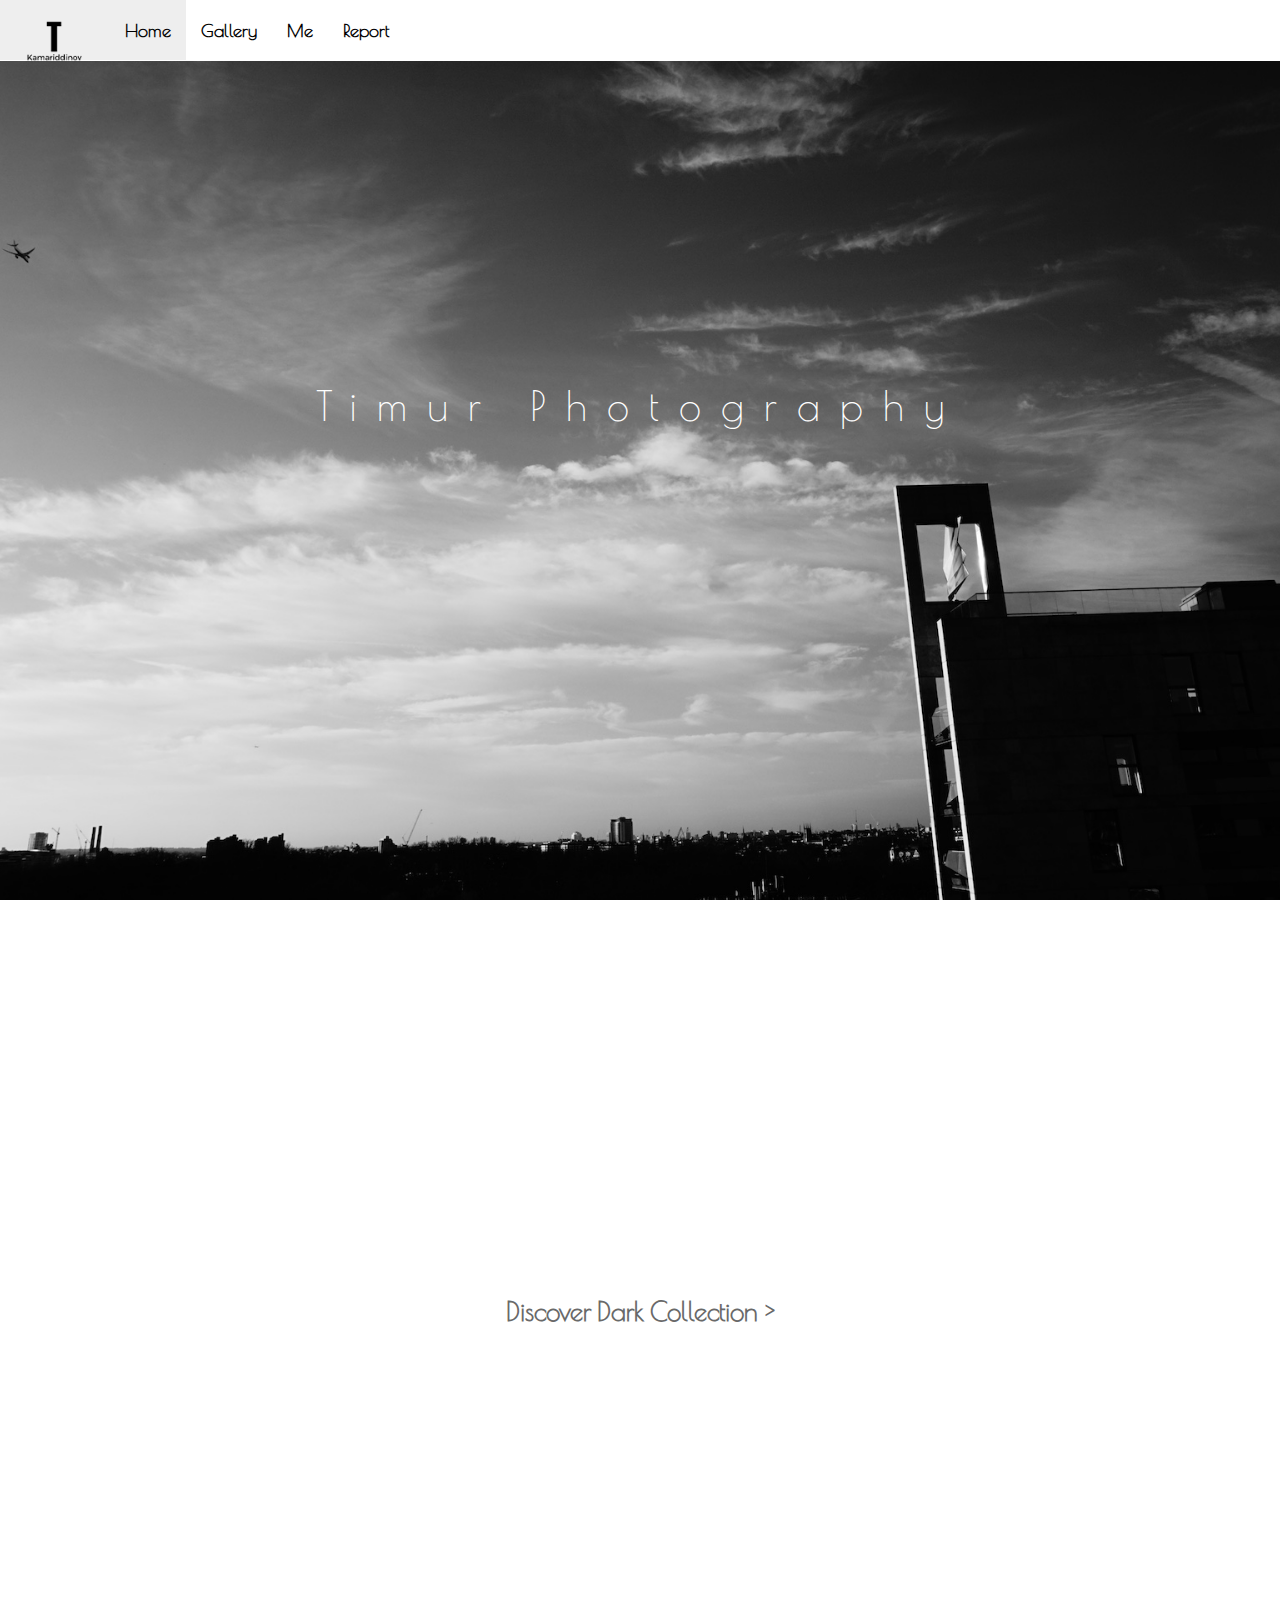
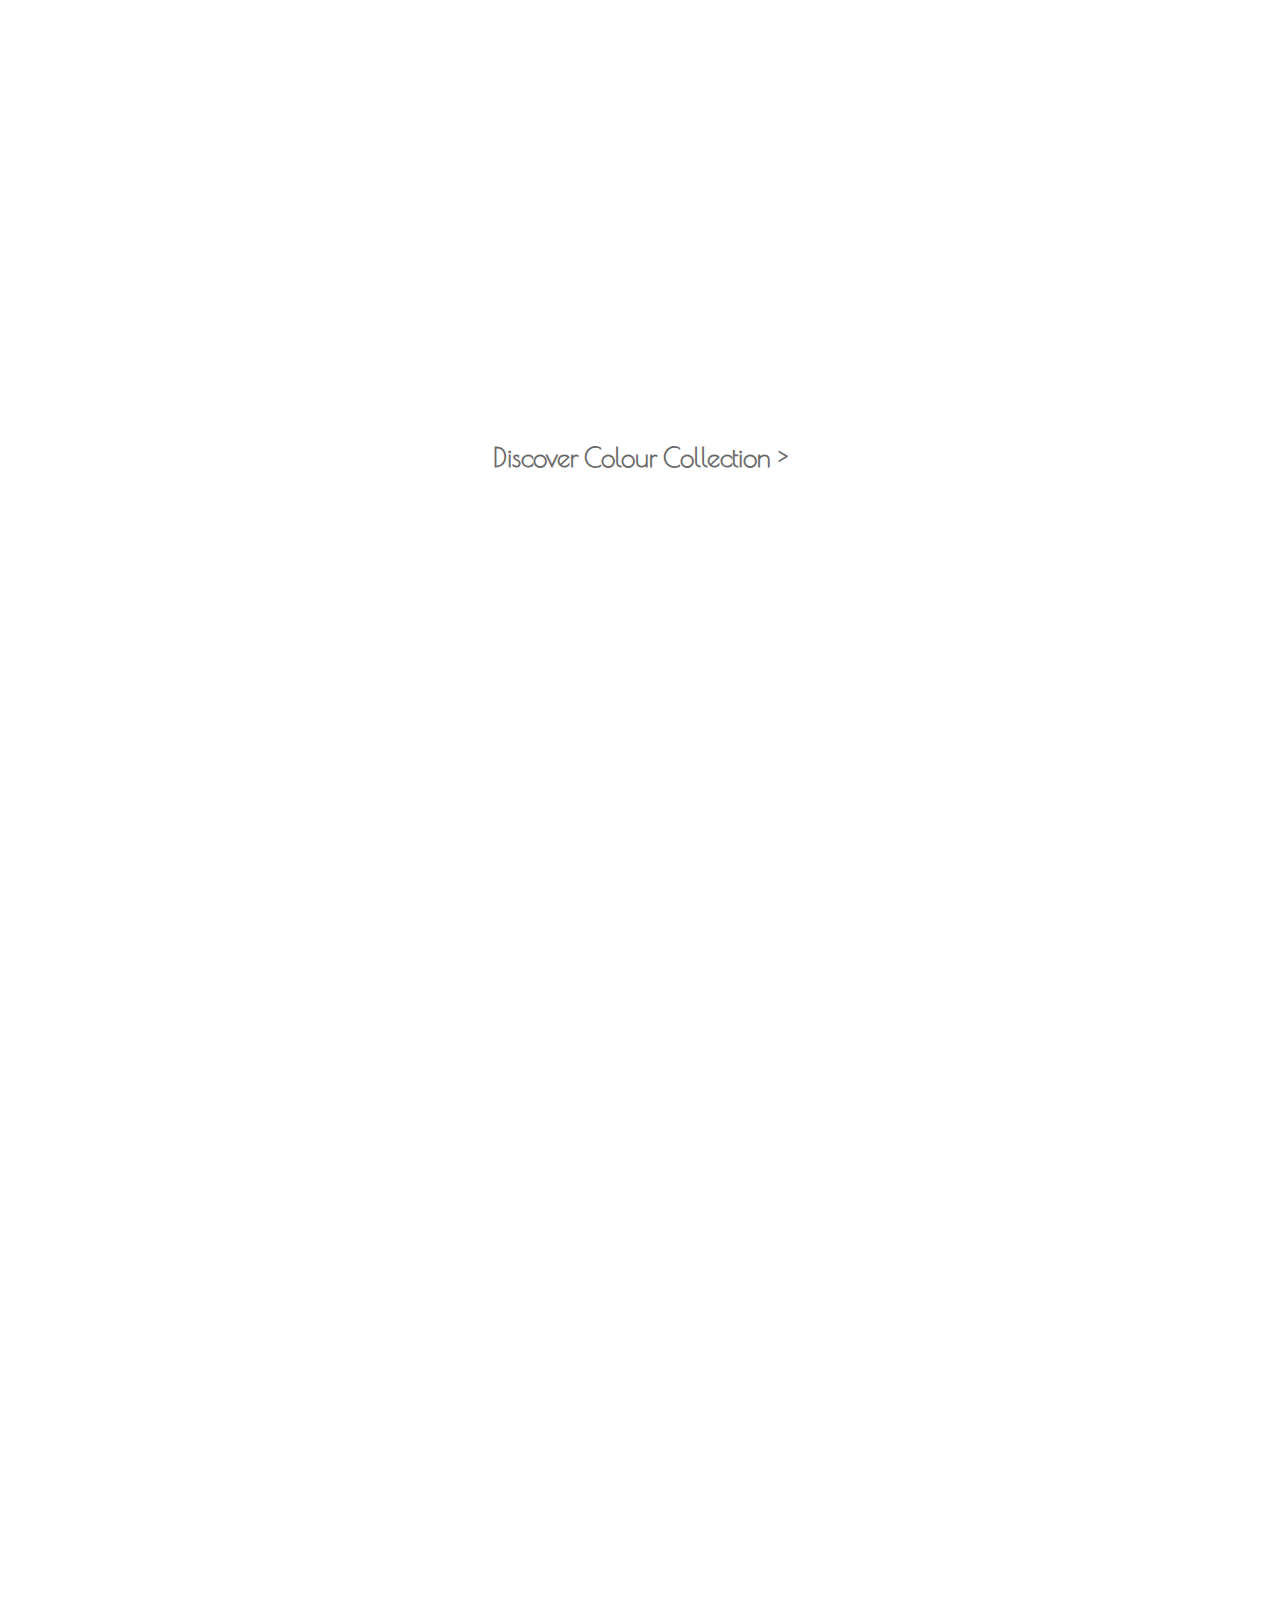
==== index.html @ cd819352 "Add files via upload" ====
<!DOCTYPE html>
<!--                  Make sure you use fine font for your website                                 -->
<html lang ="en">
<head>
<meta charset="UTF-8"><!--Specific chracter encoding for the HTML doc-->
<meta name="viewport" content="width=device-width, initial-scale=1, maximum-scale=1, user-scalable=no">

<script src="https://code.jquery.com/jquery-3.1.1.min.js"></script>
<script src="JS/web.js"></script>
<script src="JS/bootstrap.js"></script>

<link href = "CSS/bootstrap.css" rel="stylesheet" type="text/css"/>
<link href = "CSS/animate.css" rel="stylesheet" type="text/css"/>
<link href = "CSS/style.css" rel="stylesheet" type="text/css"/>



</head>
<body>

<nav class="navbar navbar-default navbar-fixed-top">

    <div class="navbar-header"> <!-- This is a start of cpollapsed nav bar.... The nav bar header allows it to sit on top of everything else -->
<!--"button" is just accessibility thing to tell the user that it is a button-->

<a class="navbar-brand" href="Home.html"><img class="image" src="Images/Kam.png"></a>
      <button type="button" 
      class="navbar-toggle collapsed" 
      data-toggle="collapse"
      data-target="#Home_Nav"
      aria-expanded="false">
      ==</button><!-- This will allow the user to collapse a nav wehn it is narrow -->
      
      </div><!-- This is a collapsed navbar (end) -->

      <div class="collapse navbar-collapse" id="Home_Nav"><!-- This is un-collapsed nav bar -->
    <ul class="nav navbar-nav">
         <li  class="active"><a href="Index.html">Home</a></li><!--any list that has "active" highlights the page that the user is on-->
         <li><a href="Gallery.html">Gallery</a></li>
         <li><a href="About.html">Me</a></li>
         <li><a href="report.html">Report</a></li>
    </ul>
      </div>
  
</nav>










<div class="DarkerSide1">

	<div class="caption fadeInUp animated">
	<span class="border fadeIn animated">Timur Photography</span>
	</div>
	
</div>












<div class="DarkerSide2">
<h2>No colour will ever be brighter for me than Black and White</h2>
<h3><a href="Gallery.html #cont2">Discover Dark Collection ></a></h3>
</div>
<div class="BrighterSide">
	<h2>The purest and most thoughtful minds are those which love colour the most</h2>
	<h3><a href="Gallery.html #cont">Discover Colour Collection ></a></h3>
</div>
<div class="BrighterSide2">
<div class="unique">
	<a href="report.html"><h2>REPORT</h2></a>
	</div>
</div>


</body>
---- CSS/style.css ----
@import url('https://fonts.googleapis.com/css?family=Poiret+One');

*,*:hover{
  transition: 0.5s all ease;
}

h1{

	
}
.Social h1,h4{
  
  margin-top: 100px;
  text-transform: 50%;
}

.container{/*For NAV BAR*/
  background-color: white;
 
  width: 100%;
  transition: all 0.3s ease;
  position: fixed;
}

#loadingcover{
  width: 100%;
  height: 100%;
  background-color: white;
}

body, html{
    height: 100%;
    margin: 0;
    color: #777;
    margin-bottom: 30px;
    background-color: transparent;  
    
}
html{
  background-color: transparent;
}



.navbar-default{
 position: 0 fixed;
 margin:0 auto;

}

.textbox{
  width: 35%;
  margin-left: 400px;
  box-shadow: 1px 10px 12px rgba(0,0,0,0.5);
  box-shadow: 1px -10px 12px rgba(0,0,0,0.5);
}

.textbox, h1, p{
text-align: left;

}


  
.image{
  
 /*logo*/
margin-bottom: : 30px;
}


ul{
  background: white;
}


.DarkerSide1 { 
    /* The image used */
     background-image: url("../Images/HomePage/Home1.jpg");

    /* Full height */
    height: 100%; 

    /* Create the parallax scrolling effect */
    background-attachment: fixed;
    background-position: center;
    background-repeat: no-repeat;
    background-size: cover;
    transition: 0.5s all ease;
    background-color: transparent;
box-shadow: -1px -40px 12px rgba(0,0,0,0.5);
}

.caption span.border {
    color: white;
    padding: 20px;
    font-size: 40px;
    letter-spacing: 20px;

    font-family: 'Poiret One', cursive;
}

.caption {
    position: absolute;
    left: 0;
    top: 42%;
    width: 100%;
    text-align: center;
    color: #000;
    
}
.caption h1{
margin-left: 45%;
  margin-top: 50%;
  font-family: 'Poiret One', cursive; 
}

.AboutMe{
  background-color: white;
  margin-top: -20px;
}

.AboutMe h2{
padding-left: 50%;
text-align: justify;
background-color: white;
}
.AboutMe{
  background-color: transparent;  
  box-shadow: -1px -20px 12px rgba(0,0,0,0.5);
}
#appear{
  margin-left: 50%;
  background-color: #555555;
  color: white;
  text-align: center;
  text-decoration: none;
  display: inline-block;
  border:none; /*   THIS REMOVES THE SIDES WHICH IS MORE AEASTHETICALLY LOOKING*/
}

.DarkerSide2{

    /* The image used */
    background-image: url("../Images/HomePage/Home3.JPG");
    

    /* Full height */
        min-height: 90%;

    /* Create the parallax scrolling effect */
    background-attachment: fixed;
    background-position: center;
    background-repeat: no-repeat;
    background-size: cover;

}

.DarkerSide2, h2{
  text-align: center;
  font-family: 'Poiret One', cursive;
  color: white;
  padding-top: 5%;
  text-decoration: none;
}
.DarkerSide2, h3{
  text-align: center;
  font-family: 'Poiret One', cursive;
  text-decoration: underline;
  color: white;
  
}

h2{
  text-align: center;

}




.BrighterSide{

    /* The image used */
    background-image: url("../Images/HomePage/Hipster/Hipster1.jpg");

    /* Full height */
        min-height: 100%;

    /* Create the parallax scrolling effect */
    background-attachment: fixed;
    background-position: center;
    background-repeat: no-repeat;
    background-size: cover;

}
.BrighterSide2{

    /* The image used */
    background-image: url("../Images/HomePage/Hipster/Hipster2.jpg");

    /* Full height */
        min-height: 100%;

    /* Create the parallax scrolling effect */
    background-attachment: fixed;
    background-position: center;
    background-repeat: no-repeat;
    background-size: cover;

}
.BrighterSide2, h2{
  text-align: center;
  font-family: 'Poiret One', cursive;
  color: white;
   padding-top: 20%;
}.BrighterSide2, h3{
  text-align: center;
  font-family: 'Poiret One', cursive;
  text-decoration: underline;
  color: white;
  
}




@media only screen and (max-device-width: 1024px) {
    .parallax {
        background-attachment: scroll;
    }
}

#par{
  padding: 10%;
  background-color: black;
  height: 5px;
  text-align: left;
  width: 100%;
}


.unique{
  background-color: rgb(0,0,0,0);
}

.unique h2{
  font-size: 100px;

}

.breadcrumb{
  background-color: transparent;
  height: 10%
  width:50%;

}
.bread{
  width: 10%;
  margin-left: 90%;
}

/*    I have implemented the code from the w3 schools     */
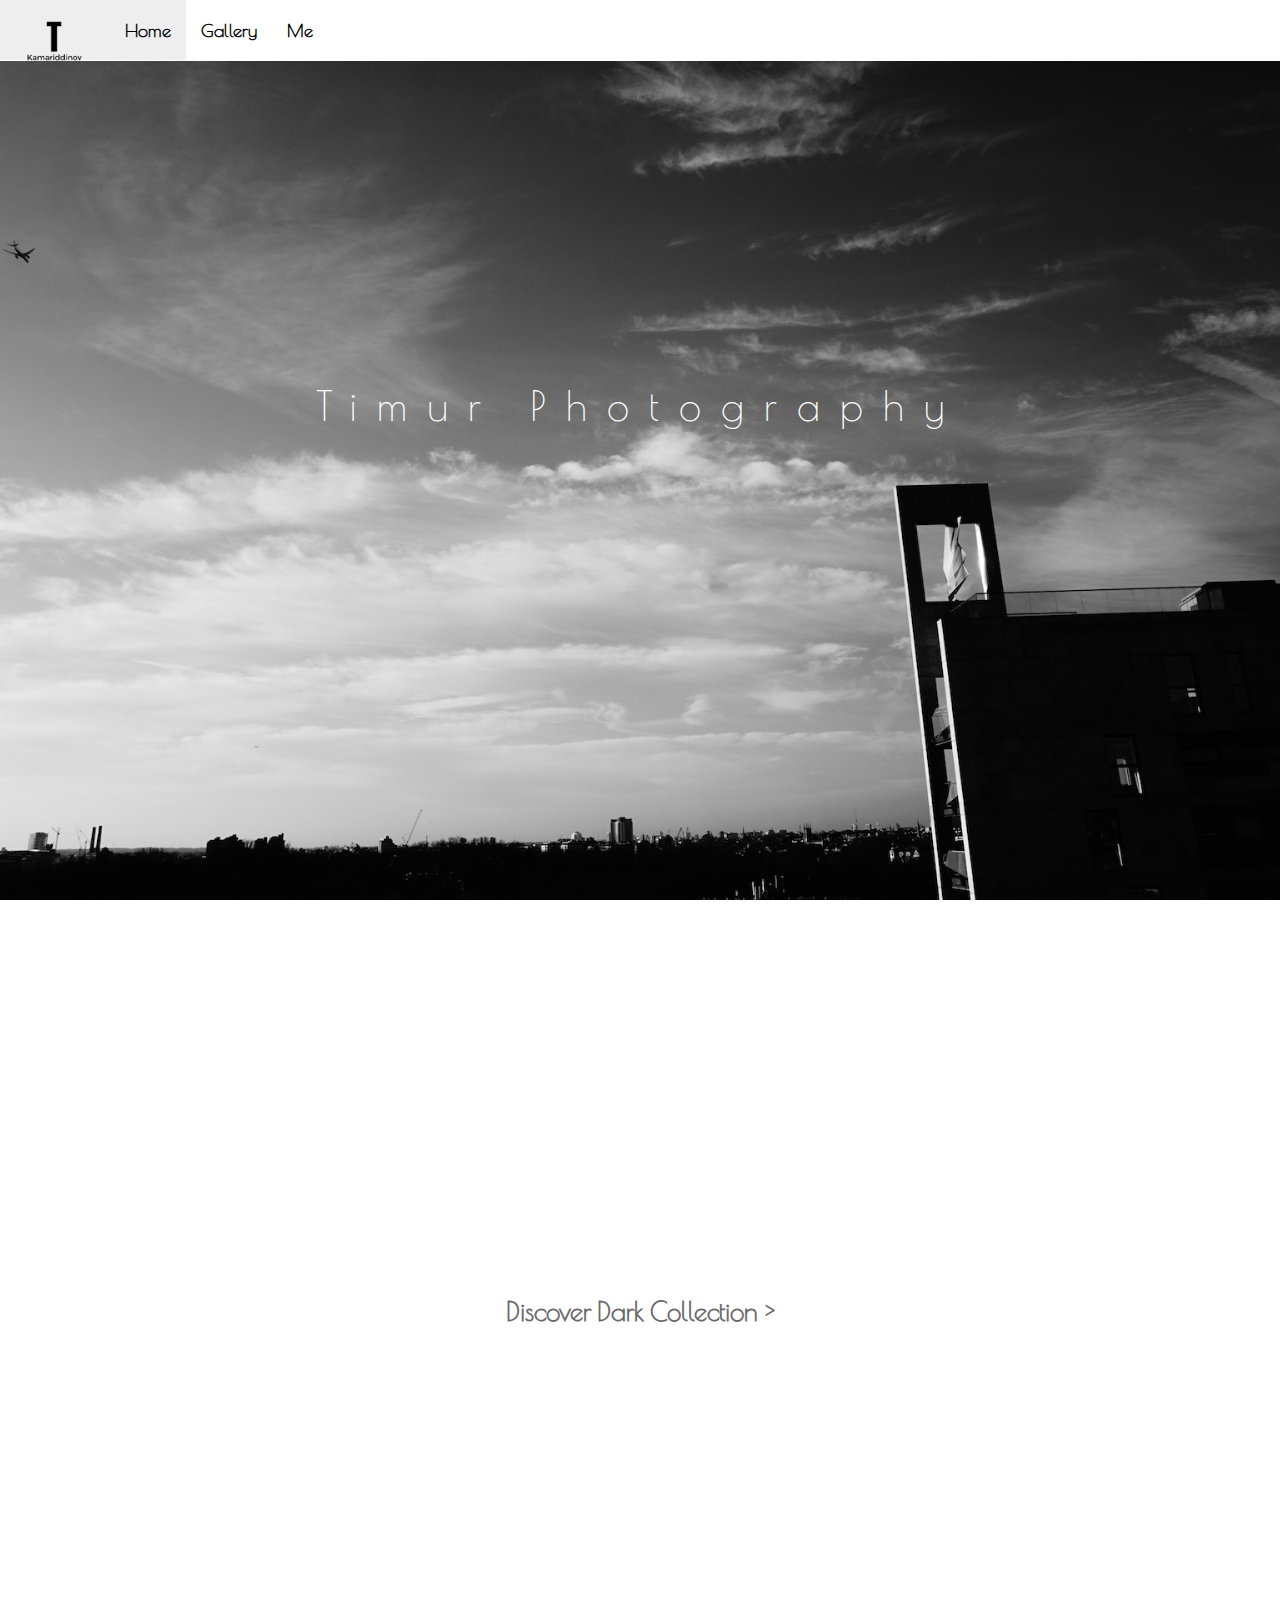
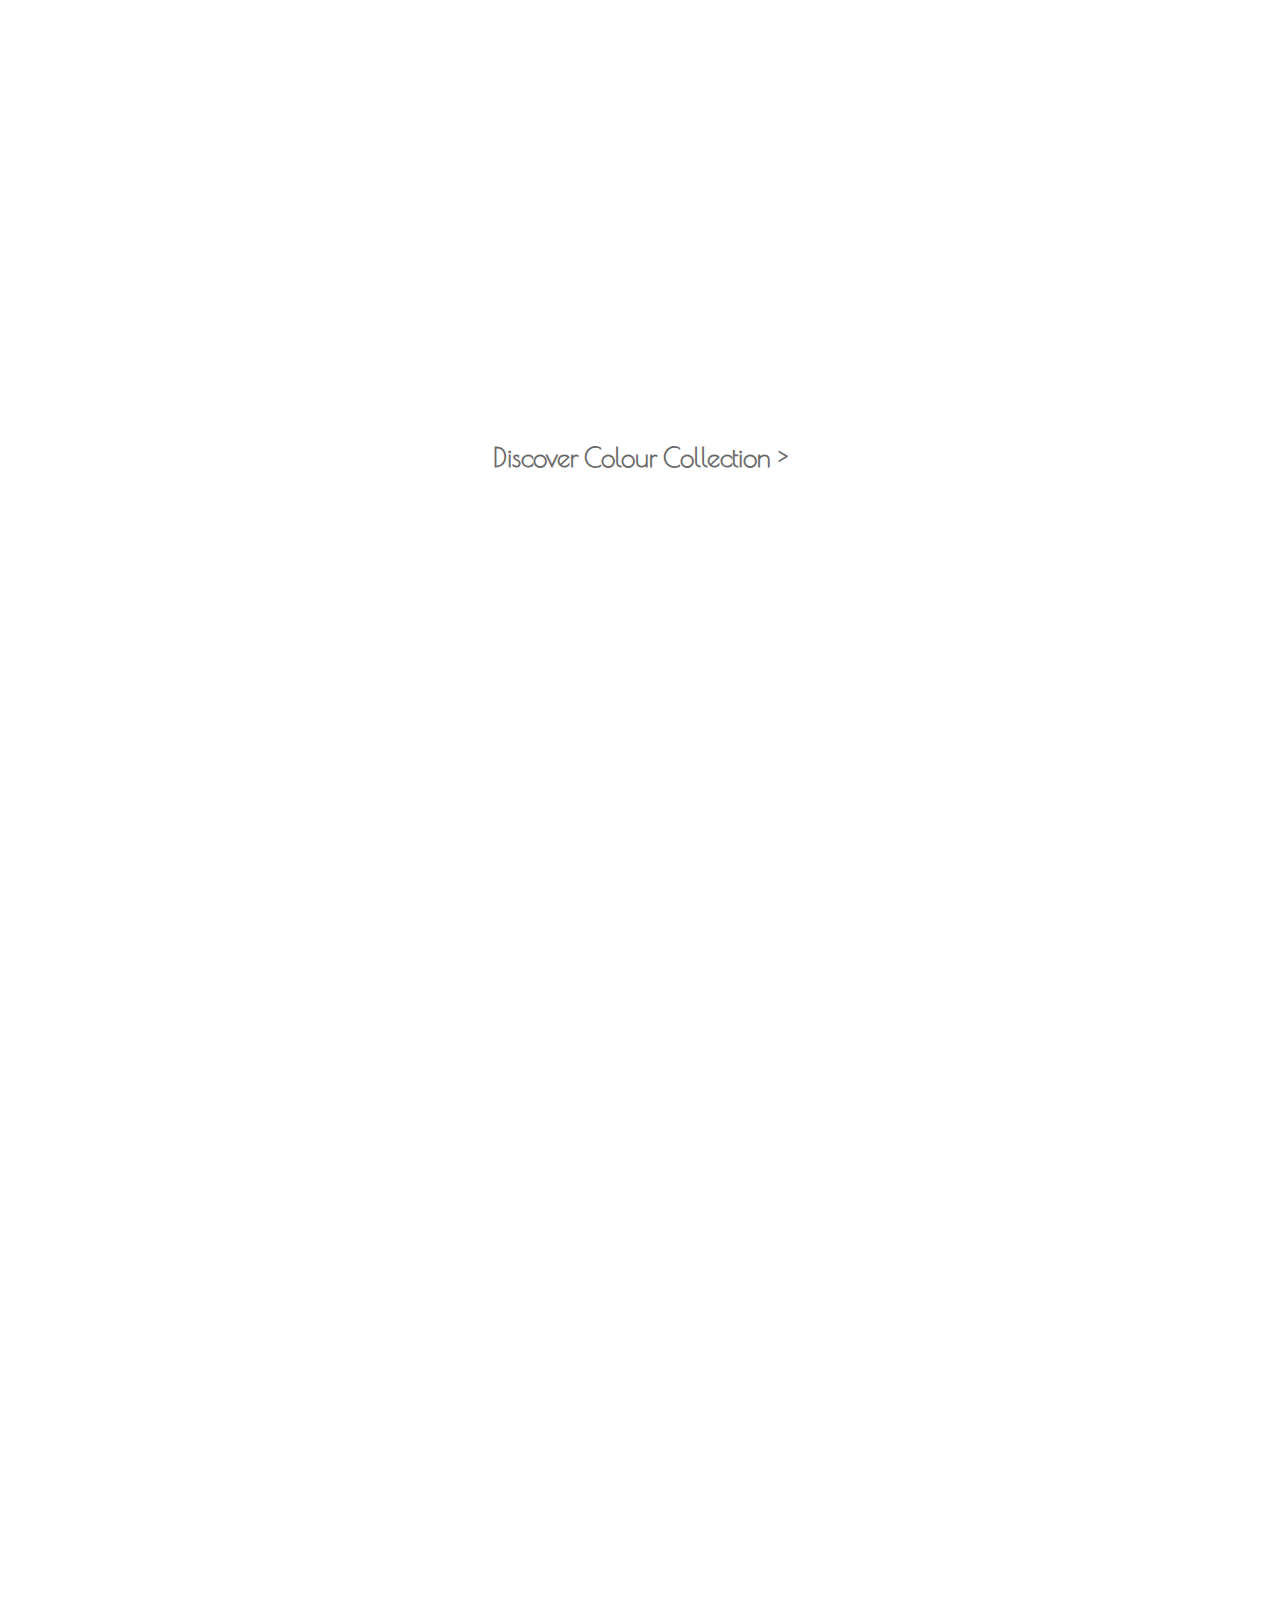
==== commit cb206ac8: "Removed unnecessary links" ====
--- a/index.html
+++ b/index.html
@@ -38,7 +38,7 @@
          <li  class="active"><a href="Index.html">Home</a></li><!--any list that has "active" highlights the page that the user is on-->
          <li><a href="Gallery.html">Gallery</a></li>
          <li><a href="About.html">Me</a></li>
-         <li><a href="report.html">Report</a></li>
+         
     </ul>
       </div>
   
